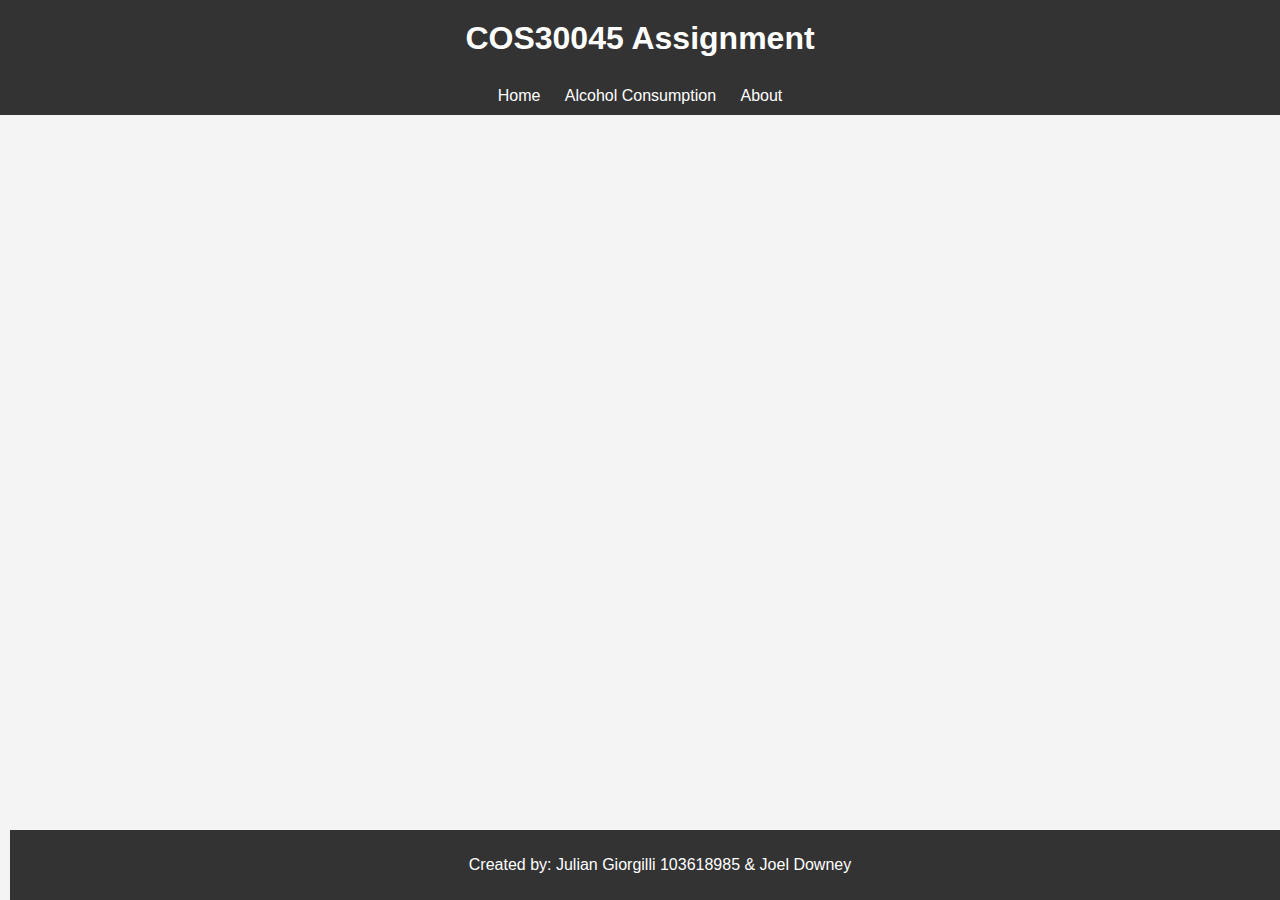
==== Website/index.html @ d057e9f1 "Alcohol/Food Visualisations" ====
<!DOCTYPE html>
<html lang="en">
<head>
    <meta charset="UTF-8">
    <meta name="viewport" content="width=device-width, initial-scale=1.0">
    <link rel="stylesheet" href="style.css">
    <title>Data Visualisations</title>
</head>
<body>
    <h1>COS30045 Assignment</h1>
    <nav>
        <a href="index.html">Home</a></li>
        <a href="visualisations.html">Alcohol Consumption</a></li>
        <a href="about.html">About</a></li>
        </ul>
    <footer>
        <p>Created by: Julian Giorgilli 103618985 & Joel Downey</p>
    </footer>
</body>
</html>
---- Website/style.css ----
body {
    font-family: Arial, sans-serif;
    margin: 0;
    padding: 0;
    background-color: #f4f4f4;
}

h1 {
    text-align: center;
    padding: 20px;
    background-color: #333;
    color: #fff;
    margin: 0;
}

h2 {
    text-align: left;
    margin: 0;
}
nav {
    background-color: #333;
    color: #fff;
    text-align: center;
    padding: 10px;
}

nav a {
    color: #fff;
    text-decoration: none;
    padding: 10px;
}

nav a:hover {
    background-color: #555;
}

footer {
    background-color: #333;
    color: #fff;
    text-align: center;
    padding: 10px;
    position: fixed;
    bottom: 0;
    width: 100%;
}
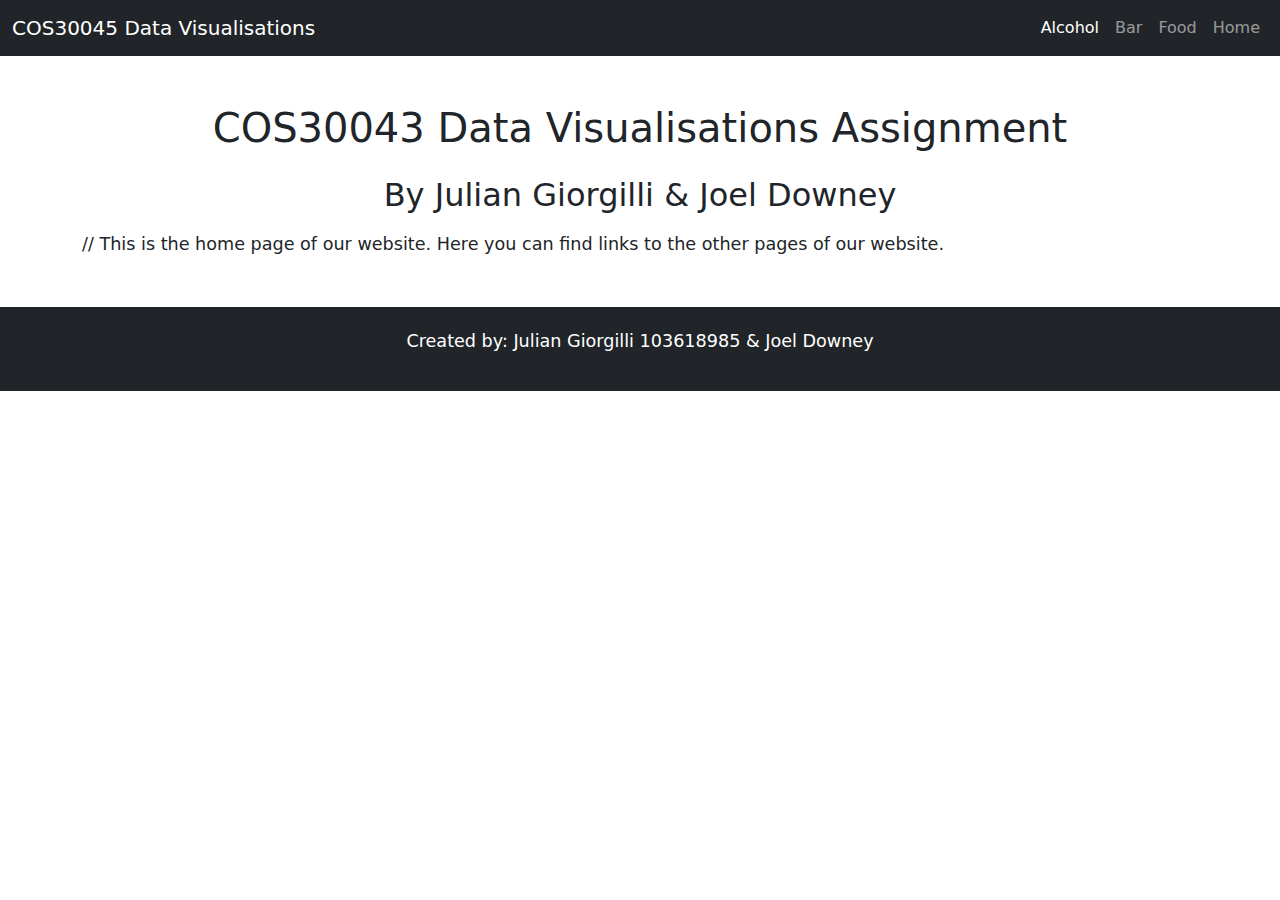
==== commit c05b1316: "Alcohol Graph Finished" ====
--- a/Website/index.html
+++ b/Website/index.html
@@ -4,17 +4,48 @@
     <meta charset="UTF-8">
     <meta name="viewport" content="width=device-width, initial-scale=1.0">
     <link rel="stylesheet" href="style.css">
+    <link rel="stylesheet" href="https://cdn.jsdelivr.net/npm/bootstrap@5.3.2/dist/css/bootstrap.min.css" crossorigin="anonymous">
     <title>Data Visualisations</title>
 </head>
 <body>
-    <h1>COS30045 Assignment</h1>
-    <nav>
-        <a href="index.html">Home</a></li>
-        <a href="visualisations.html">Alcohol Consumption</a></li>
-        <a href="about.html">About</a></li>
-        </ul>
-    <footer>
-        <p>Created by: Julian Giorgilli 103618985 & Joel Downey</p>
-    </footer>
+   <!-- Navbar -->
+   <nav class="navbar navbar-expand-lg navbar-dark bg-dark">
+    <div class="container-fluid">
+        <a class="navbar-brand" href="index.html">COS30045 Data Visualisations</a>
+        <button class="navbar-toggler" type="button" data-bs-toggle="collapse" data-bs-target="#navbarNav" aria-controls="navbarNav" aria-expanded="false" aria-label="Toggle navigation">
+            <span class="navbar-toggler-icon"></span>
+        </button>
+        <div class="collapse navbar-collapse" id="navbarNav">
+            <ul class="navbar-nav ms-auto">
+                <li class="nav-item">
+                    <a class="nav-link active" aria-current="page" href="alcohol.html">Alcohol</a>
+                </li>
+                <li class="nav-item">
+                    <a class="nav-link" href="Bar.html">Bar</a>
+                </li>
+                <li class="nav-item">
+                    <a class="nav-link" href="food.html">Food</a>
+                </li>
+                <li class="nav-item">
+                    <a class="nav-link" href="index.html">Home</a>
+                </li>
+            </ul>
+        </div>
+    </div>
+</nav>
+
+<!-- Main Content -->
+<div class="container mt-5">
+    <h1 class="text-center mb-4">COS30043 Data Visualisations Assignment</h1>
+    <h2 class="text-center mb-3">By Julian Giorgilli & Joel Downey</h2>
+    <p class="mb-4"> 
+        // This is the home page of our website. Here you can find links to the other pages of our website.
+    </p>
+</div>
+
+<footer class="text-center mt-5 bg-dark text-white">
+    <p>Created by: Julian Giorgilli 103618985 & Joel Downey</p>
+</footer>
+<script src="https://cdn.jsdelivr.net/npm/bootstrap@5.3.2/dist/js/bootstrap.min.js" crossorigin="anonymous"></script>
 </body>
 </html>--- a/Website/style.css
+++ b/Website/style.css
@@ -1,45 +1,42 @@
 body {
-    font-family: Arial, sans-serif;
-    margin: 0;
-    padding: 0;
-    background-color: #f4f4f4;
+    background-color: #f8f9fa;
+    color: #333;
 }
 
-h1 {
-    text-align: center;
-    padding: 20px;
-    background-color: #333;
-    color: #fff;
-    margin: 0;
+h1, h2 {
+    color: #2c3e50;
 }
 
-h2 {
-    text-align: left;
-    margin: 0;
-}
-nav {
-    background-color: #333;
-    color: #fff;
-    text-align: center;
-    padding: 10px;
+p {
+    font-size: 1.1em;
+    line-height: 1.6;
 }
 
-nav a {
-    color: #fff;
-    text-decoration: none;
-    padding: 10px;
-}
-
-nav a:hover {
-    background-color: #555;
+#chart {
+    background-color: #fff;
+    border: 1px solid #ddd;
+    padding: 20px;
+    border-radius: 8px;
+    box-shadow: 0 2px 4px rgba(0, 0, 0, 0.1);
 }
 
 footer {
-    background-color: #333;
+    width: 100%;
+    background-color: #2c3e50;
     color: #fff;
     text-align: center;
-    padding: 10px;
-    position: fixed;
-    bottom: 0;
-    width: 100%;
+    padding: 20px 0;
+    position: relative;
+}
+
+.tooltip {
+    position: absolute;
+    text-align: center;
+    padding: 5px;
+    font: 12px sans-serif;
+    background: lightsteelblue;
+    border: 1px solid #ddd;
+    border-radius: 5px;
+    pointer-events: none;
+    z-index: 10; /* Ensure the tooltip is on top */
 }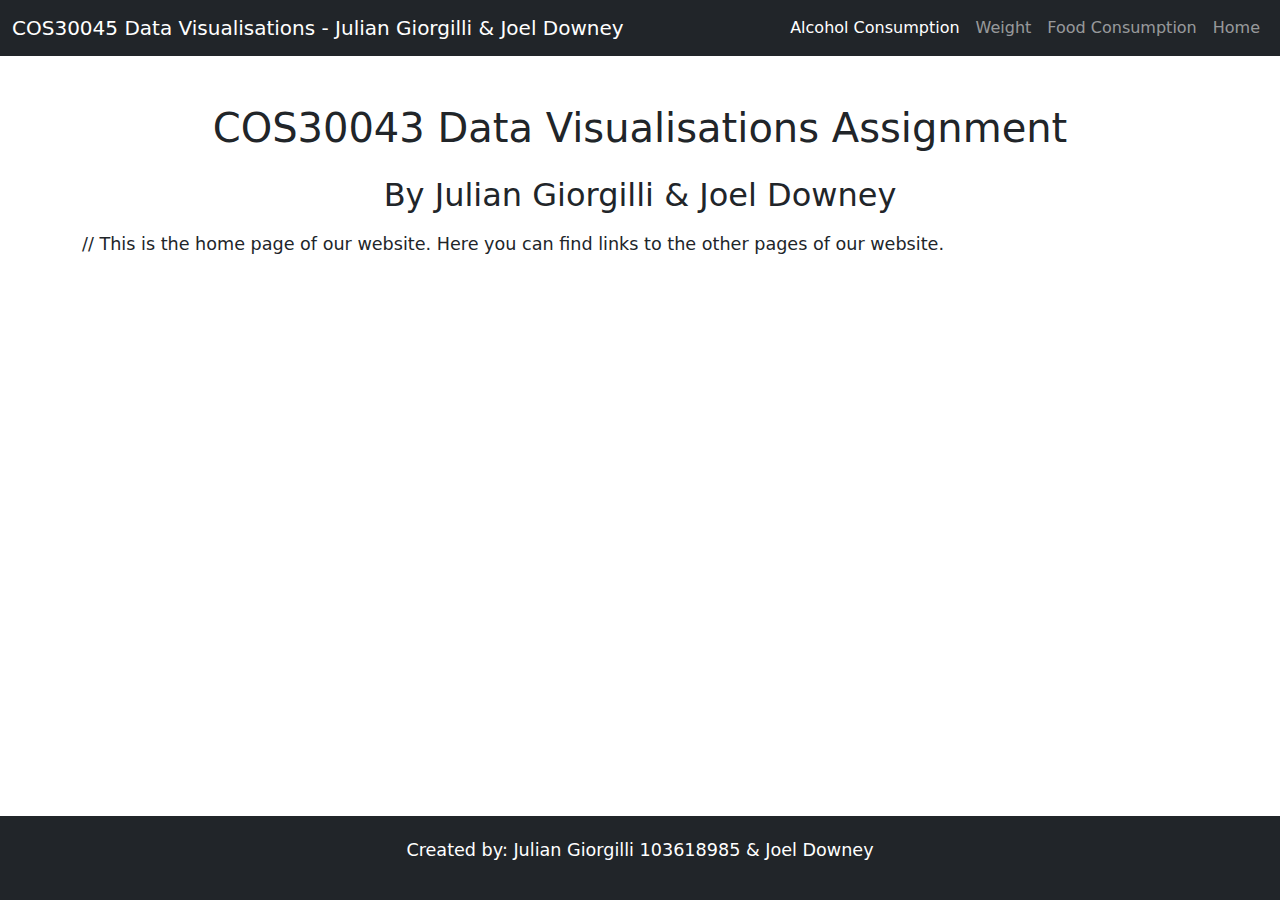
==== commit 2d24e197: "bug fixes/file path updates for mercury compatibility" ====
--- a/Website/index.html
+++ b/Website/index.html
@@ -7,40 +7,41 @@
     <link rel="stylesheet" href="https://cdn.jsdelivr.net/npm/bootstrap@5.3.2/dist/css/bootstrap.min.css" crossorigin="anonymous">
     <title>Data Visualisations</title>
 </head>
-<body>
+
+<div class="content">
    <!-- Navbar -->
    <nav class="navbar navbar-expand-lg navbar-dark bg-dark">
-    <div class="container-fluid">
-        <a class="navbar-brand" href="index.html">COS30045 Data Visualisations</a>
-        <button class="navbar-toggler" type="button" data-bs-toggle="collapse" data-bs-target="#navbarNav" aria-controls="navbarNav" aria-expanded="false" aria-label="Toggle navigation">
-            <span class="navbar-toggler-icon"></span>
-        </button>
-        <div class="collapse navbar-collapse" id="navbarNav">
-            <ul class="navbar-nav ms-auto">
-                <li class="nav-item">
-                    <a class="nav-link active" aria-current="page" href="alcohol.html">Alcohol</a>
-                </li>
-                <li class="nav-item">
-                    <a class="nav-link" href="Bar.html">Bar</a>
-                </li>
-                <li class="nav-item">
-                    <a class="nav-link" href="food.html">Food</a>
-                </li>
-                <li class="nav-item">
-                    <a class="nav-link" href="index.html">Home</a>
-                </li>
-            </ul>
+        <div class="container-fluid">
+            <a class="navbar-brand" href="index.html">COS30045 Data Visualisations - Julian Giorgilli & Joel Downey</a>
+            <button class="navbar-toggler" type="button" data-bs-toggle="collapse" data-bs-target="#navbarNav" aria-controls="navbarNav" aria-expanded="false" aria-label="Toggle navigation">
+                <span class="navbar-toggler-icon"></span>
+            </button>
+            <div class="collapse navbar-collapse" id="navbarNav">
+                <ul class="navbar-nav ms-auto">
+                    <li class="nav-item">
+                        <a class="nav-link active" aria-current="page" href="alcohol.html">Alcohol Consumption</a>
+                    </li>
+                    <li class="nav-item">
+                        <a class="nav-link" href="Bar.html">Weight</a>
+                    </li>
+                    <li class="nav-item">
+                        <a class="nav-link" href="food.html">Food Consumption</a>
+                    </li>
+                    <li class="nav-item">
+                        <a class="nav-link" href="index.html">Home</a>
+                    </li>
+                </ul>
+            </div>
         </div>
+    </nav>
+<!-- Main Content -->
+    <div class="container mt-5">
+        <h1 class="text-center mb-4">COS30043 Data Visualisations Assignment</h1>
+        <h2 class="text-center mb-3">By Julian Giorgilli & Joel Downey</h2>
+        <p class="mb-4"> 
+            // This is the home page of our website. Here you can find links to the other pages of our website.
+        </p>
     </div>
-</nav>
-
-<!-- Main Content -->
-<div class="container mt-5">
-    <h1 class="text-center mb-4">COS30043 Data Visualisations Assignment</h1>
-    <h2 class="text-center mb-3">By Julian Giorgilli & Joel Downey</h2>
-    <p class="mb-4"> 
-        // This is the home page of our website. Here you can find links to the other pages of our website.
-    </p>
 </div>
 
 <footer class="text-center mt-5 bg-dark text-white">
--- a/Website/style.css
+++ b/Website/style.css
@@ -1,6 +1,14 @@
 body {
     background-color: #f8f9fa;
     color: #333;
+    display: flex;
+    flex-direction: column;
+    min-height: 100vh;
+    margin: 0;
+}
+
+.content {
+    flex: 1;
 }
 
 h1, h2 {
@@ -26,17 +34,5 @@
     color: #fff;
     text-align: center;
     padding: 20px 0;
-    position: relative;
+    margin-top: auto;
 }
-
-.tooltip {
-    position: absolute;
-    text-align: center;
-    padding: 5px;
-    font: 12px sans-serif;
-    background: lightsteelblue;
-    border: 1px solid #ddd;
-    border-radius: 5px;
-    pointer-events: none;
-    z-index: 10; /* Ensure the tooltip is on top */
-}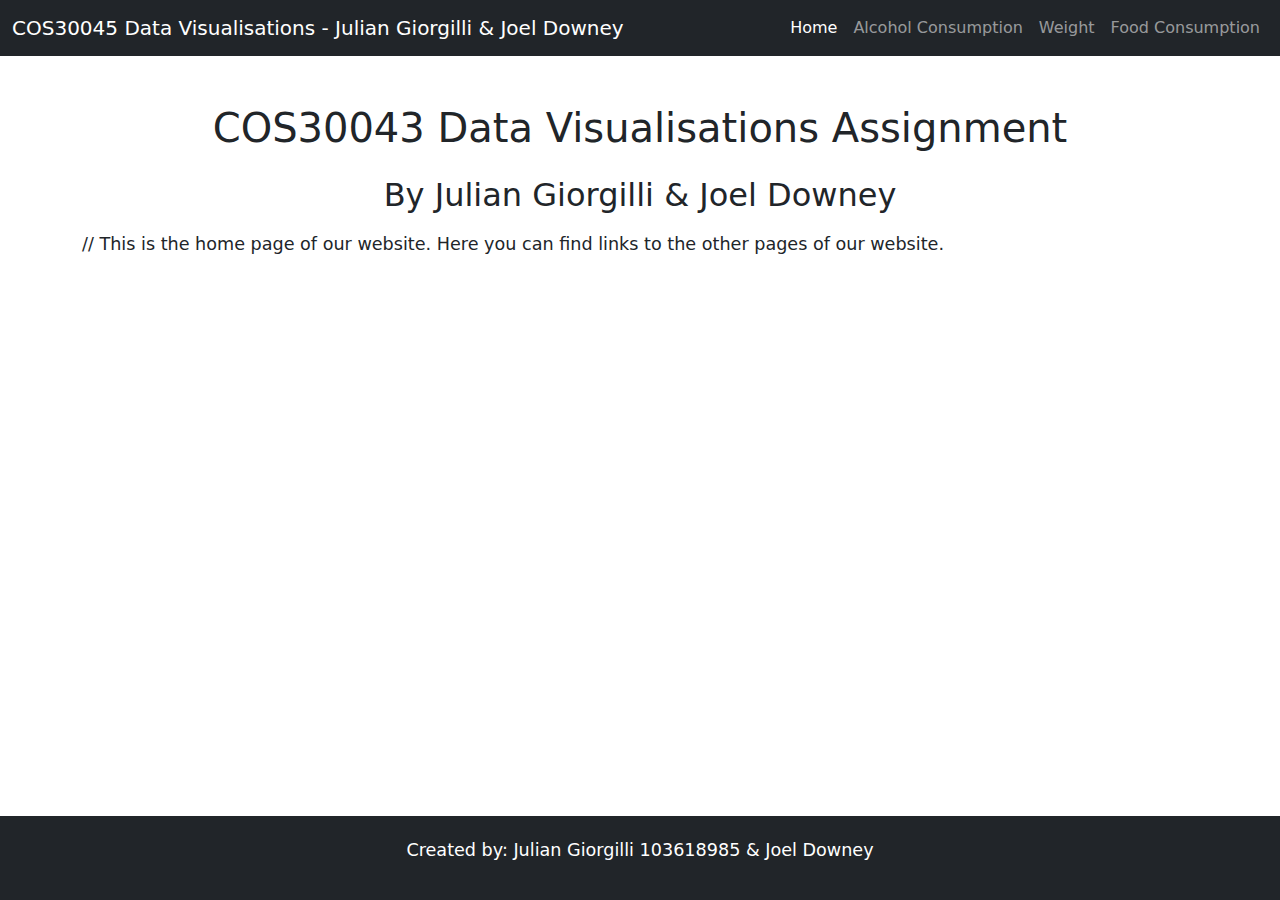
==== commit 808b8c6b: "Applied styling and some bug fixes for site" ====
--- a/Website/index.html
+++ b/Website/index.html
@@ -5,35 +5,35 @@
     <meta name="viewport" content="width=device-width, initial-scale=1.0">
     <link rel="stylesheet" href="style.css">
     <link rel="stylesheet" href="https://cdn.jsdelivr.net/npm/bootstrap@5.3.2/dist/css/bootstrap.min.css" crossorigin="anonymous">
-    <title>Data Visualisations</title>
+    <title>Home</title>
 </head>
 
 <div class="content">
    <!-- Navbar -->
    <nav class="navbar navbar-expand-lg navbar-dark bg-dark">
-        <div class="container-fluid">
-            <a class="navbar-brand" href="index.html">COS30045 Data Visualisations - Julian Giorgilli & Joel Downey</a>
-            <button class="navbar-toggler" type="button" data-bs-toggle="collapse" data-bs-target="#navbarNav" aria-controls="navbarNav" aria-expanded="false" aria-label="Toggle navigation">
-                <span class="navbar-toggler-icon"></span>
-            </button>
-            <div class="collapse navbar-collapse" id="navbarNav">
-                <ul class="navbar-nav ms-auto">
-                    <li class="nav-item">
-                        <a class="nav-link active" aria-current="page" href="alcohol.html">Alcohol Consumption</a>
-                    </li>
-                    <li class="nav-item">
-                        <a class="nav-link" href="Bar.html">Weight</a>
-                    </li>
-                    <li class="nav-item">
-                        <a class="nav-link" href="food.html">Food Consumption</a>
-                    </li>
-                    <li class="nav-item">
-                        <a class="nav-link" href="index.html">Home</a>
-                    </li>
-                </ul>
-            </div>
+    <div class="container-fluid">
+        <a class="navbar-brand" href="index.html">COS30045 Data Visualisations - Julian Giorgilli & Joel Downey</a>
+        <button class="navbar-toggler" type="button" data-bs-toggle="collapse" data-bs-target="#navbarNav" aria-controls="navbarNav" aria-expanded="false" aria-label="Toggle navigation">
+            <span class="navbar-toggler-icon"></span>
+        </button>
+        <div class="collapse navbar-collapse" id="navbarNav">
+            <ul class="navbar-nav ms-auto">
+                <li class="nav-item">
+                    <a class="nav-link" href="index.html">Home</a>
+                </li>
+                <li class="nav-item">
+                    <a class="nav-link" href="alcohol.html">Alcohol Consumption</a>
+                </li>
+                <li class="nav-item">
+                    <a class="nav-link" href="Bar.html">Weight</a>
+                </li>
+                <li class="nav-item">
+                    <a class="nav-link" href="Pie.html">Food Consumption</a>
+                </li>
+            </ul>
         </div>
-    </nav>
+    </div>
+</nav>
 <!-- Main Content -->
     <div class="container mt-5">
         <h1 class="text-center mb-4">COS30043 Data Visualisations Assignment</h1>
@@ -48,5 +48,16 @@
     <p>Created by: Julian Giorgilli 103618985 & Joel Downey</p>
 </footer>
 <script src="https://cdn.jsdelivr.net/npm/bootstrap@5.3.2/dist/js/bootstrap.min.js" crossorigin="anonymous"></script>
+<script>
+    document.addEventListener('DOMContentLoaded', function() {
+        const currentPath = window.location.pathname.split("/").pop();
+        const navLinks = document.querySelectorAll('.nav-link');
+        navLinks.forEach(link => {
+            if (link.getAttribute('href') === currentPath) {
+                link.classList.add('active');
+            }
+        });
+    });
+</script>
 </body>
 </html>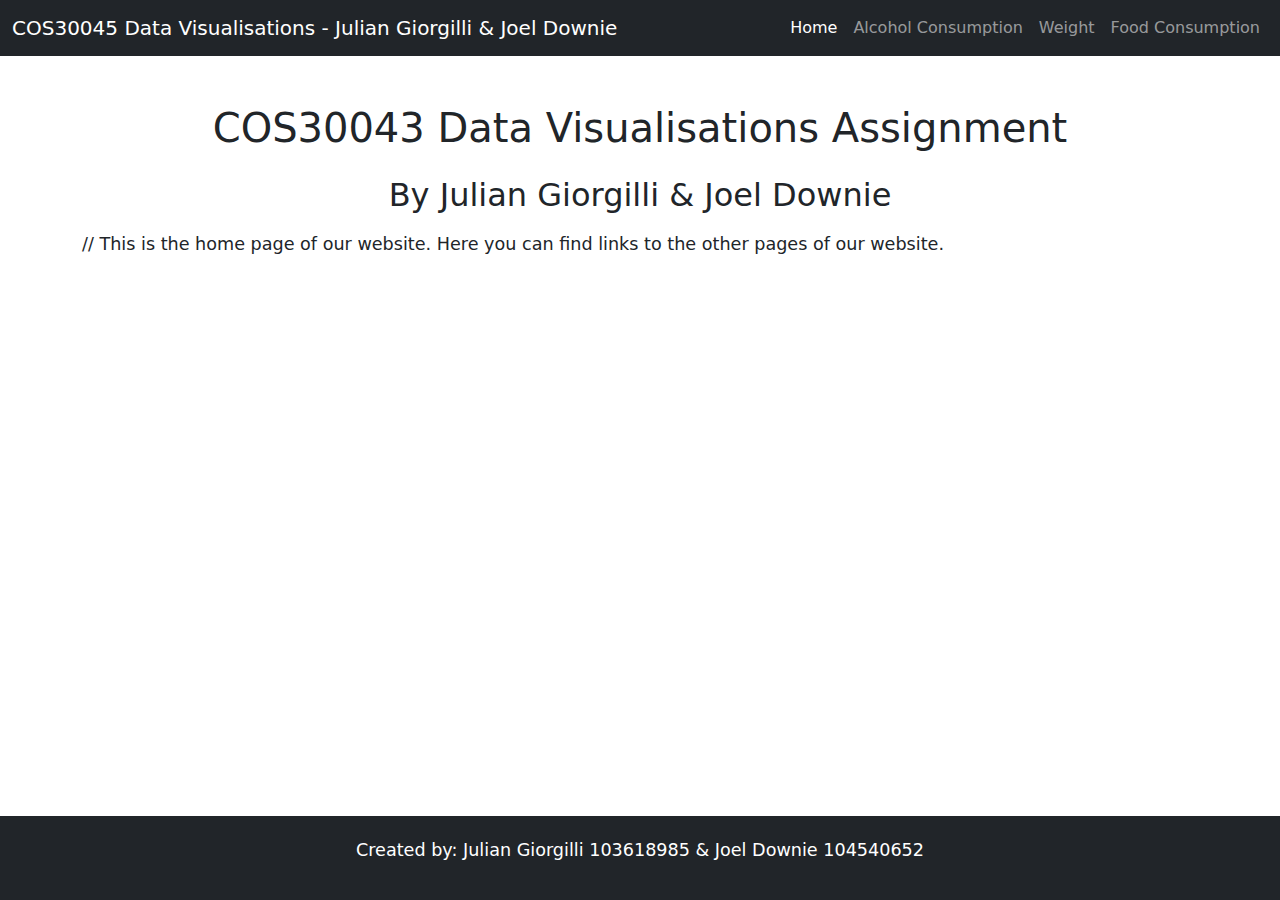
==== commit f3ea972d: "changes to my name on each page" ====
--- a/Website/index.html
+++ b/Website/index.html
@@ -12,7 +12,7 @@
    <!-- Navbar -->
    <nav class="navbar navbar-expand-lg navbar-dark bg-dark">
     <div class="container-fluid">
-        <a class="navbar-brand" href="index.html">COS30045 Data Visualisations - Julian Giorgilli & Joel Downey</a>
+        <a class="navbar-brand" href="index.html">COS30045 Data Visualisations - Julian Giorgilli & Joel Downie</a>
         <button class="navbar-toggler" type="button" data-bs-toggle="collapse" data-bs-target="#navbarNav" aria-controls="navbarNav" aria-expanded="false" aria-label="Toggle navigation">
             <span class="navbar-toggler-icon"></span>
         </button>
@@ -37,15 +37,15 @@
 <!-- Main Content -->
     <div class="container mt-5">
         <h1 class="text-center mb-4">COS30043 Data Visualisations Assignment</h1>
-        <h2 class="text-center mb-3">By Julian Giorgilli & Joel Downey</h2>
-        <p class="mb-4"> 
+        <h2 class="text-center mb-3">By Julian Giorgilli & Joel Downie</h2>
+        <p class="mb-4">
             // This is the home page of our website. Here you can find links to the other pages of our website.
         </p>
     </div>
 </div>
 
 <footer class="text-center mt-5 bg-dark text-white">
-    <p>Created by: Julian Giorgilli 103618985 & Joel Downey</p>
+    <p>Created by: Julian Giorgilli 103618985 & Joel Downie 104540652</p>
 </footer>
 <script src="https://cdn.jsdelivr.net/npm/bootstrap@5.3.2/dist/js/bootstrap.min.js" crossorigin="anonymous"></script>
 <script>
@@ -60,4 +60,4 @@
     });
 </script>
 </body>
-</html>+</html>
--- a/Website/style.css
+++ b/Website/style.css
@@ -36,3 +36,16 @@
     padding: 20px 0;
     margin-top: auto;
 }
+
+.tooltip {
+    position: absolute;
+    text-align: center;
+    width: auto;
+    height: auto;
+    padding: 5px;
+    font: 12px sans-serif;
+    background: lightsteelblue;
+    border: 0px;
+    border-radius: 8px;
+    pointer-events: none;
+}
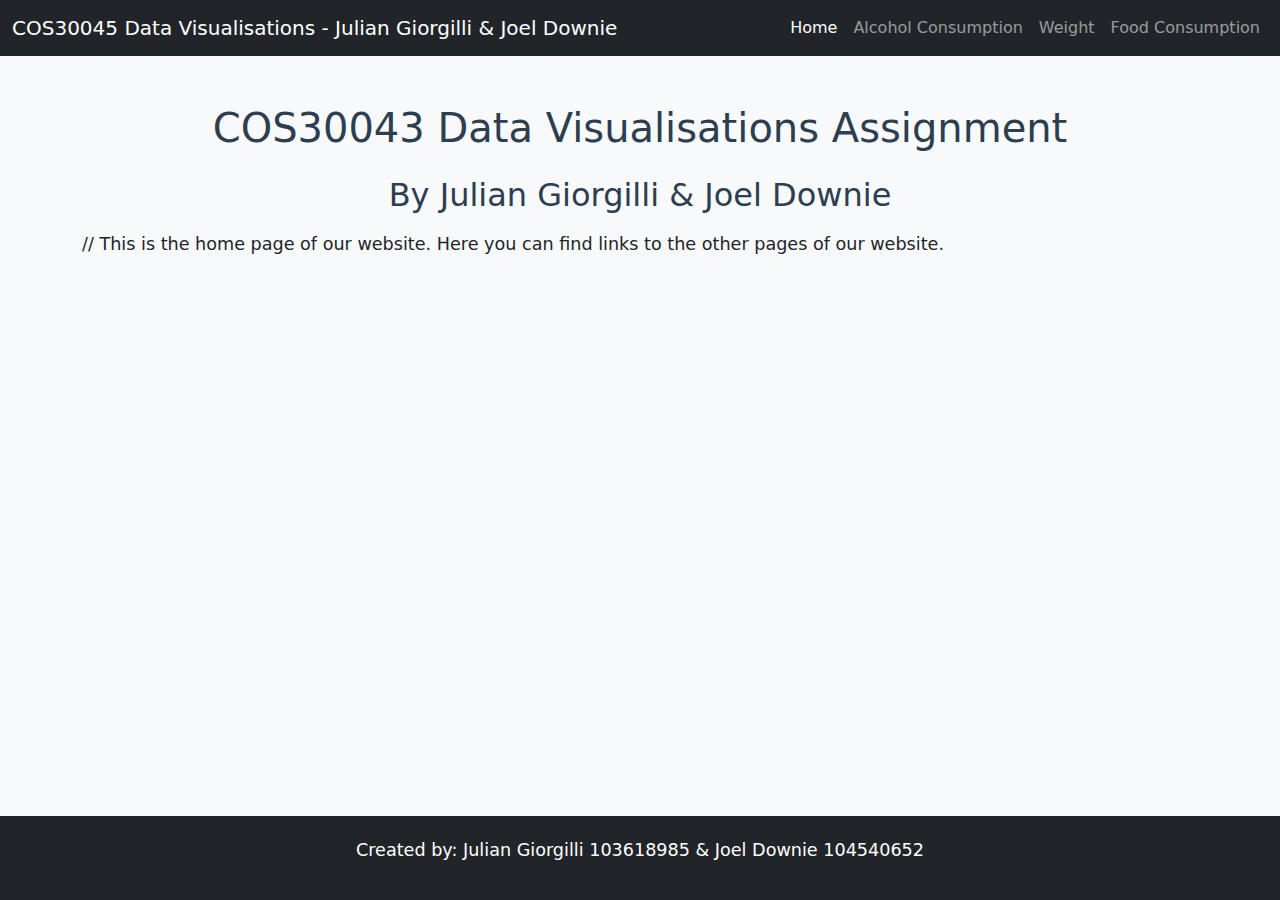
==== commit a0fe82c0: "fixed up styling" ====
--- a/Website/index.html
+++ b/Website/index.html
@@ -6,8 +6,20 @@
     <link rel="stylesheet" href="style.css">
     <link rel="stylesheet" href="https://cdn.jsdelivr.net/npm/bootstrap@5.3.2/dist/css/bootstrap.min.css" crossorigin="anonymous">
     <title>Home</title>
+    <style>
+        body {
+            display: flex;
+            flex-direction: column;
+            background-color: #f8f9fa;
+        }
+
+    h1, h2, h3 {
+        color: #2c3e50;
+    }
+
+    </style>
 </head>
-
+<body>
 <div class="content">
    <!-- Navbar -->
    <nav class="navbar navbar-expand-lg navbar-dark bg-dark">
--- a/Website/style.css
+++ b/Website/style.css
@@ -28,6 +28,22 @@
     box-shadow: 0 2px 4px rgba(0, 0, 0, 0.1);
 }
 
+#Bar_chart_location {
+    background-color: #fff;
+    border: 1px solid #ddd;
+    padding: 20px;
+    border-radius: 8px;
+    box-shadow: 0 2px 4px rgba(0, 0, 0, 0.1);
+}
+
+#Pie_chart_location {
+    background-color: #fff;
+    border: 1px solid #ddd;
+    padding: 20px;
+    border-radius: 8px;
+    box-shadow: 0 2px 4px rgba(0, 0, 0, 0.1);
+}
+
 footer {
     width: 100%;
     background-color: #2c3e50;
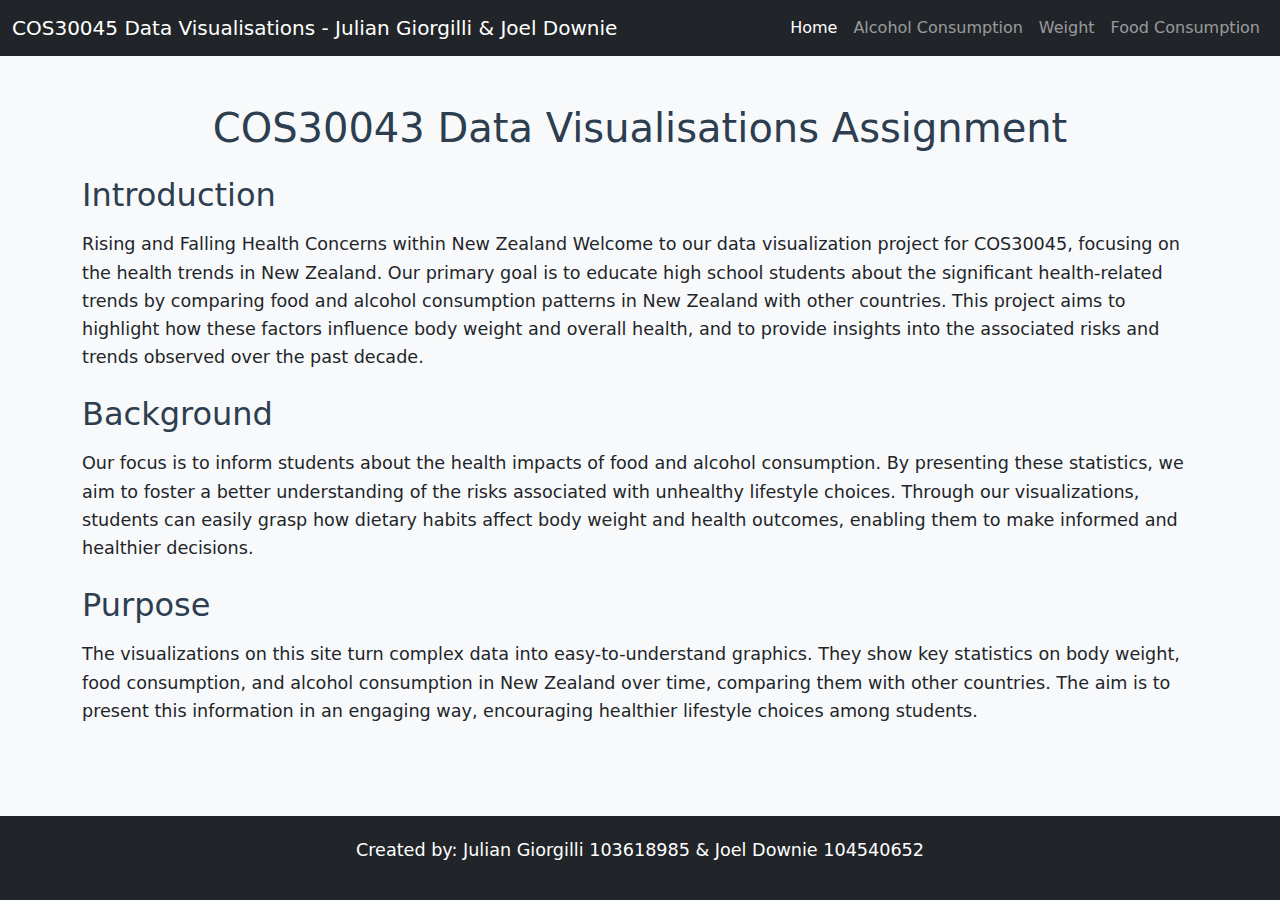
==== commit 464bd4e0: "Update index.html" ====
--- a/Website/index.html
+++ b/Website/index.html
@@ -49,10 +49,22 @@
 <!-- Main Content -->
     <div class="container mt-5">
         <h1 class="text-center mb-4">COS30043 Data Visualisations Assignment</h1>
-        <h2 class="text-center mb-3">By Julian Giorgilli & Joel Downie</h2>
+        <h2 class="text mb-3">Introduction</h2>
         <p class="mb-4">
-            // This is the home page of our website. Here you can find links to the other pages of our website.
+            Rising and Falling Health Concerns within New Zealand
+            Welcome to our data visualization project for COS30045, focusing on the health trends in New Zealand.
+            Our primary goal is to educate high school students about the significant health-related trends by comparing food and alcohol consumption patterns in New Zealand with other countries.
+            This project aims to highlight how these factors influence body weight and overall health, and to provide insights into the associated risks and trends observed over the past decade.
         </p>
+        <h2 class="text mb-3">Background</h2>
+        <p class="mb-4">Our focus is to inform students about the health impacts of food and alcohol consumption.
+        By presenting these statistics, we aim to foster a better understanding of the risks associated with unhealthy lifestyle choices.
+        Through our visualizations, students can easily grasp how dietary habits affect body weight and health outcomes, enabling them to make informed and healthier decisions.
+        </p>
+        <h2 class="text mb-3">Purpose</h2>
+        <p class="mb-4">The visualizations on this site turn complex data into easy-to-understand graphics.
+             They show key statistics on body weight, food consumption, and alcohol consumption in New Zealand over time, comparing them with other countries.
+             The aim is to present this information in an engaging way, encouraging healthier lifestyle choices among students.
     </div>
 </div>
 
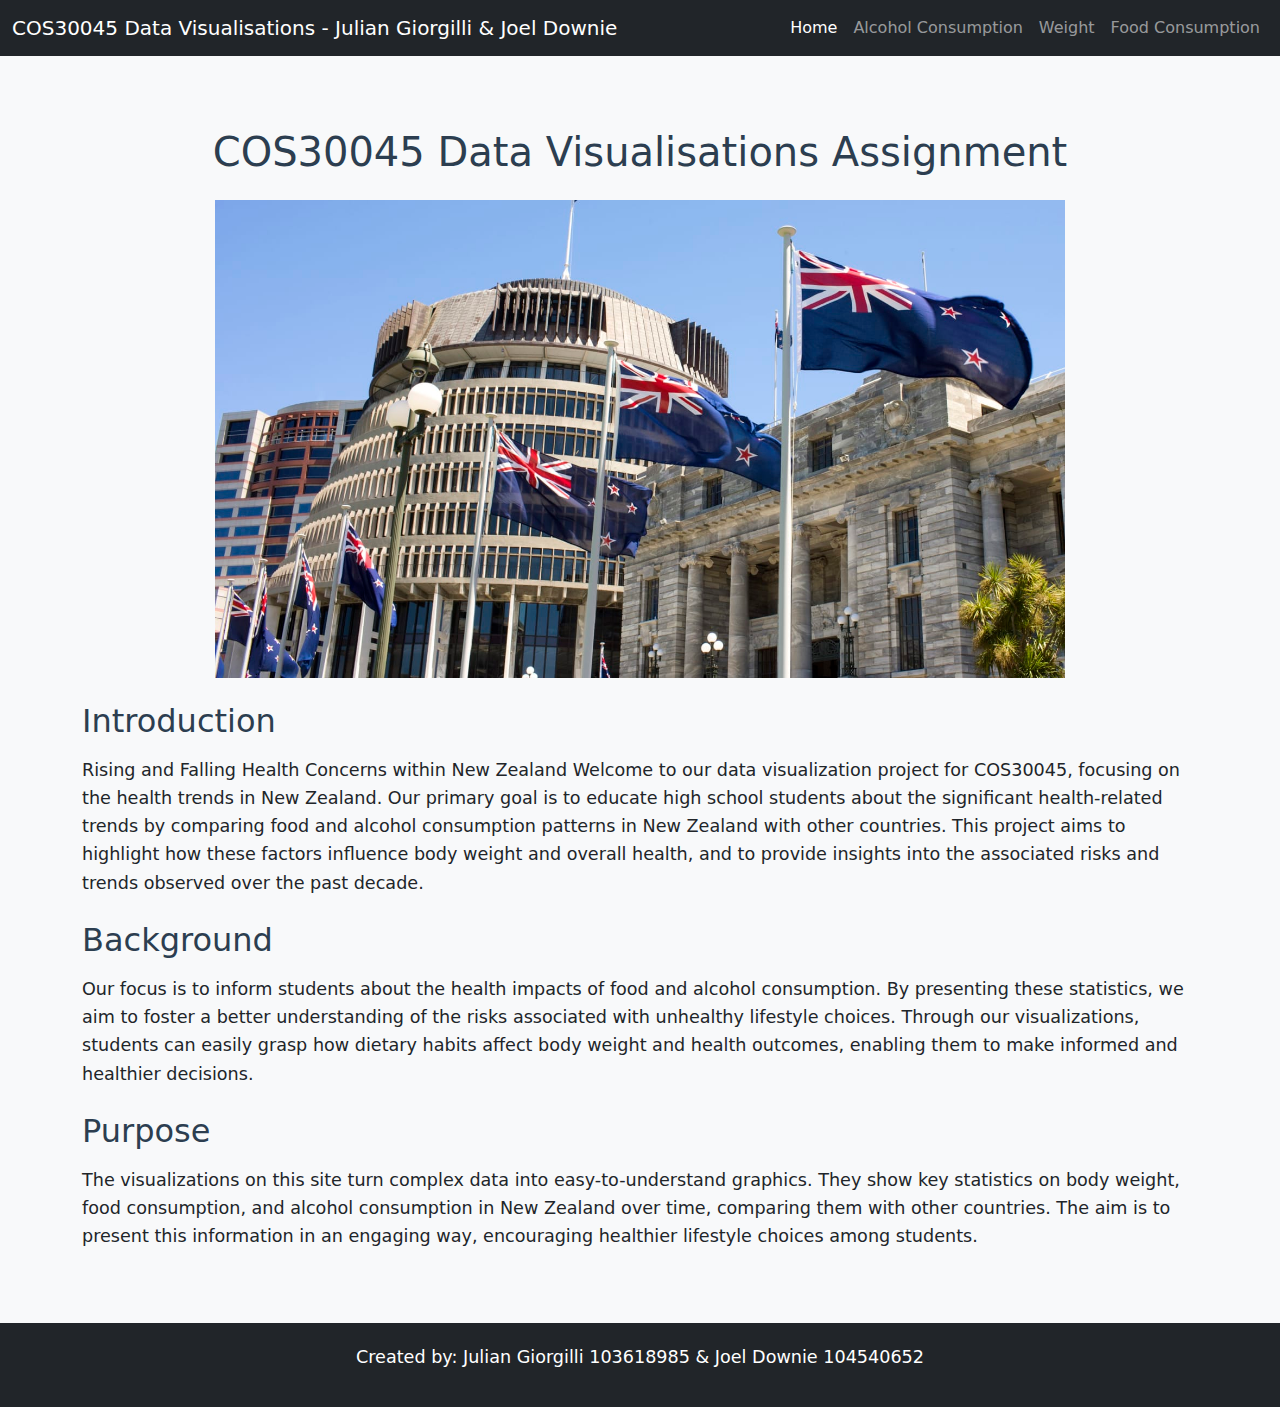
==== commit 4313cbfb: "Improved index page" ====
--- a/Website/index.html
+++ b/Website/index.html
@@ -48,7 +48,10 @@
 </nav>
 <!-- Main Content -->
     <div class="container mt-5">
-        <h1 class="text-center mb-4">COS30043 Data Visualisations Assignment</h1>
+        <br/>
+        <h1 class="text-center mb-4">COS30045 Data Visualisations Assignment</h1>
+        <img class="img" src="newzealand.jpg" alt="newzealand" width="850">
+        <br/>
         <h2 class="text mb-3">Introduction</h2>
         <p class="mb-4">
             Rising and Falling Health Concerns within New Zealand
--- a/Website/style.css
+++ b/Website/style.css
@@ -65,3 +65,9 @@
     border-radius: 8px;
     pointer-events: none;
 }
+
+.img {
+    display: block;
+    margin-left: auto;
+    margin-right: auto;
+}
